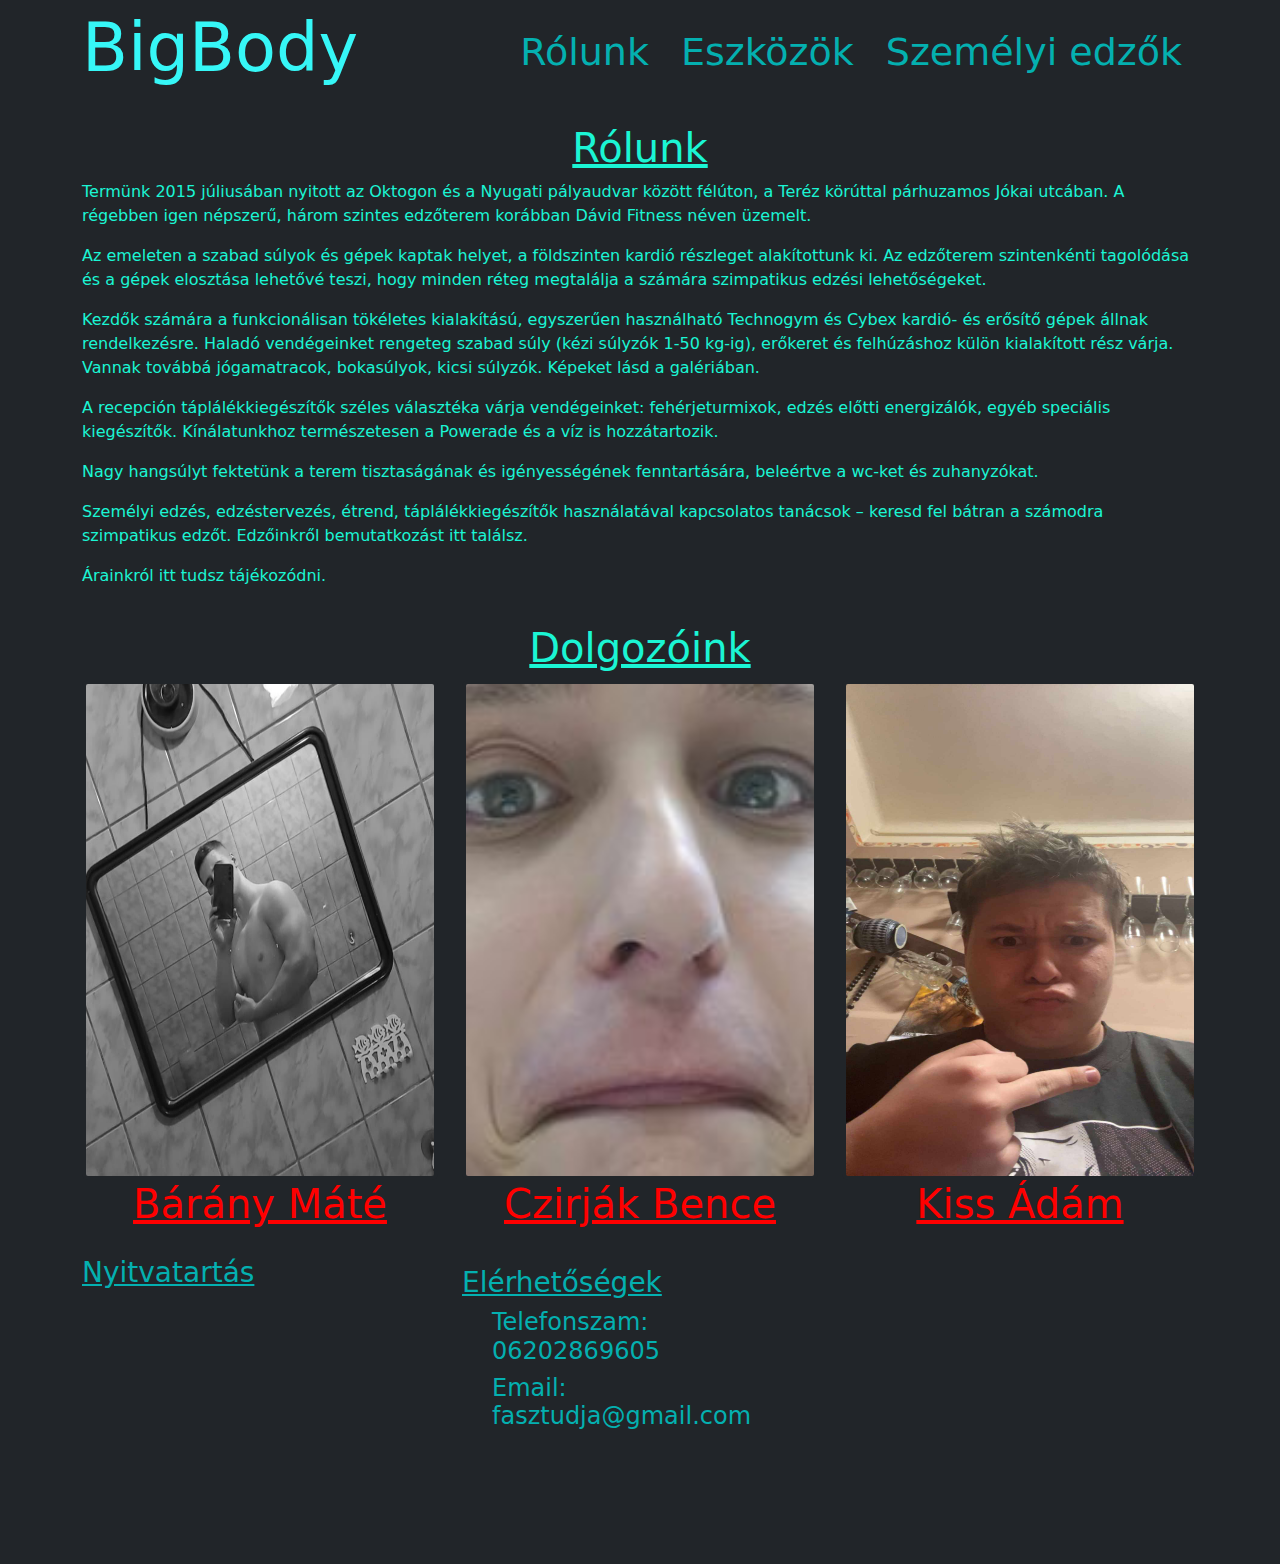
==== index.html @ a2aed781 "footer" ====
<!DOCTYPE html>
<html lang="hu">
<head>
    <meta charset="UTF-8">
    <meta name="viewport" content="width=device-width, initial-scale=1.0">
    <link rel="stylesheet" href="css/bootstrap.min.css" type="text/css">
    <link rel="stylesheet" href="css/style.css" type="text/css">
    <script src="https://cdn.jsdelivr.net/npm/bootstrap@5.3.3/dist/js/bootstrap.bundle.min.js"></script>
    <title>BigBody edzőterem</title>
</head>
<body class="bg-dark">
    <div class="container container-fluid fejlec">
        <nav class="navbar ">
            <h1 class=" bigbody">BigBody</h1>
            <ul class="nav">
                 <li class="nav-item"><a class="nav-link active valt" href="index.html">Rólunk</a></li> 
                <li class="nav-item"><a class="nav-link valt" href="page/eszkozok.html">Eszközök</a></li>
                <li class="nav-item"><a class="nav-link valt" href="page/szemelyi.html">Személyi edzők</a></li>
            </ul>
        </nav>
    </div>
    <div class="container">
        <div class="row">
            <h2 class="asd">Rólunk</h2>
            <p class="szoveg">Termünk 2015 júliusában nyitott az Oktogon és a Nyugati pályaudvar között félúton, a Teréz körúttal párhuzamos Jókai utcában. A régebben igen népszerű, három szintes edzőterem korábban Dávid Fitness néven üzemelt. </p>
                
            <p class="szoveg">    Az emeleten a szabad súlyok és gépek kaptak helyet, a földszinten kardió részleget alakítottunk ki. Az edzőterem szintenkénti tagolódása és a gépek elosztása lehetővé teszi, hogy minden réteg megtalálja a számára szimpatikus edzési lehetőségeket.
                </p>
            <p class="szoveg">   Kezdők számára a funkcionálisan tökéletes kialakítású, egyszerűen használható Technogym és Cybex kardió- és erősítő gépek állnak rendelkezésre. Haladó vendégeinket rengeteg szabad súly (kézi súlyzók 1-50 kg-ig), erőkeret és felhúzáshoz külön kialakított rész várja. Vannak továbbá jógamatracok, bokasúlyok, kicsi súlyzók. Képeket lásd a galériában.
                </p> 
            <p class="szoveg">   A recepción táplálékkiegészítők széles választéka várja vendégeinket: fehérjeturmixok, edzés előtti energizálók, egyéb speciális kiegészítők. Kínálatunkhoz természetesen a Powerade és a víz is hozzátartozik.
                </p> 
            <p class="szoveg">  Nagy hangsúlyt fektetünk a terem tisztaságának és igényességének fenntartására, beleértve a wc-ket és zuhanyzókat.
                </p>  
            <p class="szoveg">  Személyi edzés, edzéstervezés, étrend, táplálékkiegészítők használatával kapcsolatos tanácsok – keresd fel bátran a számodra szimpatikus edzőt. Edzőinkről bemutatkozást itt találsz.
                </p>  
            <p class="szoveg">   Árainkról itt tudsz tájékozódni.</p> 
        <div class="container">
            <h2 class="asd">Dolgozóink</h2>
            <div class="row"> 
            <div class="col-4 "><img class="kepek img-thumbnail" src="./img/mate_1.jpg" title="Gyúrósember"><h1 class="kepnev">Bárány Máté</h1></div>
            <div class="col-4 "><img class="kepek img-thumbnail" src="./img/bence.jpg" title="Alkeszpali"><h1 class="kepnev">Czirják Bence</h1></div>
            <div class="col-4 "> <img class="kepek img-thumbnail" src="./img/adam_1.jfif" title="Zabagép"><h1 class="kepnev">Kiss Ádám</h1></div>
            </div>
            
        </div>

    </div>
    </div>
    <footer>
        <div class="container">
            <div class="row">

                
                <div  class = col-4>
                    <h3 class="nyitvatartas">Nyitvatartás</h3>
                    <ul class="napok">
                        <li><h4>Hetfő: 08:00 - 21: 00</h4> </li>
                        <li><h4> Kedd: 08:00 - 21: 00</h4></li>
                        <li><h4>Szerda: 08:00 - 21: 00</h4> </li>
                        <li><h4>Csütörtök: 08:00 - 21: 00</h4> </li>
                        <li><h4>Péntek: 08:00 - 21: 00</h4> </li>
                        <li><h4>Szombat: 08:00 - 20: 00</h4> </li>
                        <li><h4> Vasárnap: 08:00 - 19: 00</h4></li>
                    </ul>
                </div>

                <div  class = col-4>
                    <h3 class="asd1">Elérhetőségek</h3>
                    <h4 class="asd2">Telefonszam: 06202869605</h4>
                    <h4 class="asd2">Email: fasztudja@gmail.com</h4>
                    <h4 class="asd2"></h4>
                </div>

               
                <div class =  col-4>

                </div>
            </div>
        </div>
        
    </footer>
    
    
    
</body>
</html>
---- css/style.css ----
body{
 background-image: url(https://cdn.kibrispdr.org/data/78/design-black-background-28.jpg);
 background-position: right;
 background-repeat: repeat-y;
}
.bigbody{
    color: #36f7f7;
    font-size: 67px;
}
.valt{color: #04b0b0;
}

.fejlec {
    font-size: 38px;
    
}
.asd{color: #1bf5d4;
    font-style:initial;
    text-align: center;
    margin-top: 20px;
    text-decoration: underline;
    font-size: 40px;}

.elerheto{ color: red;
            text-align: left;
            padding: 50px;
            padding-left: 0px;}

.dolgozok{ color: red;
             text-align: right;
             padding: 50px;}

.kepek{
         height: 500px ;
         width: 500px;}

.img-thumbnail{background-color: #212529;
                border: none;}        
         

.kepnev{text-align: center;
        color: red;
        text-decoration:underline;}

.szoveg{color: #1bf5d4}
.asd1{
        margin-top: 30px;
        color: #04b0b0;
        text-decoration: underline;}
.asd2{margin-left: 30px;
        color: #04b0b0;}
.napok{list-style-type: none;
        }

.nyitvatartas{ text-decoration: underline;
                margin-top: 20px;
                color: #04b0b0;}
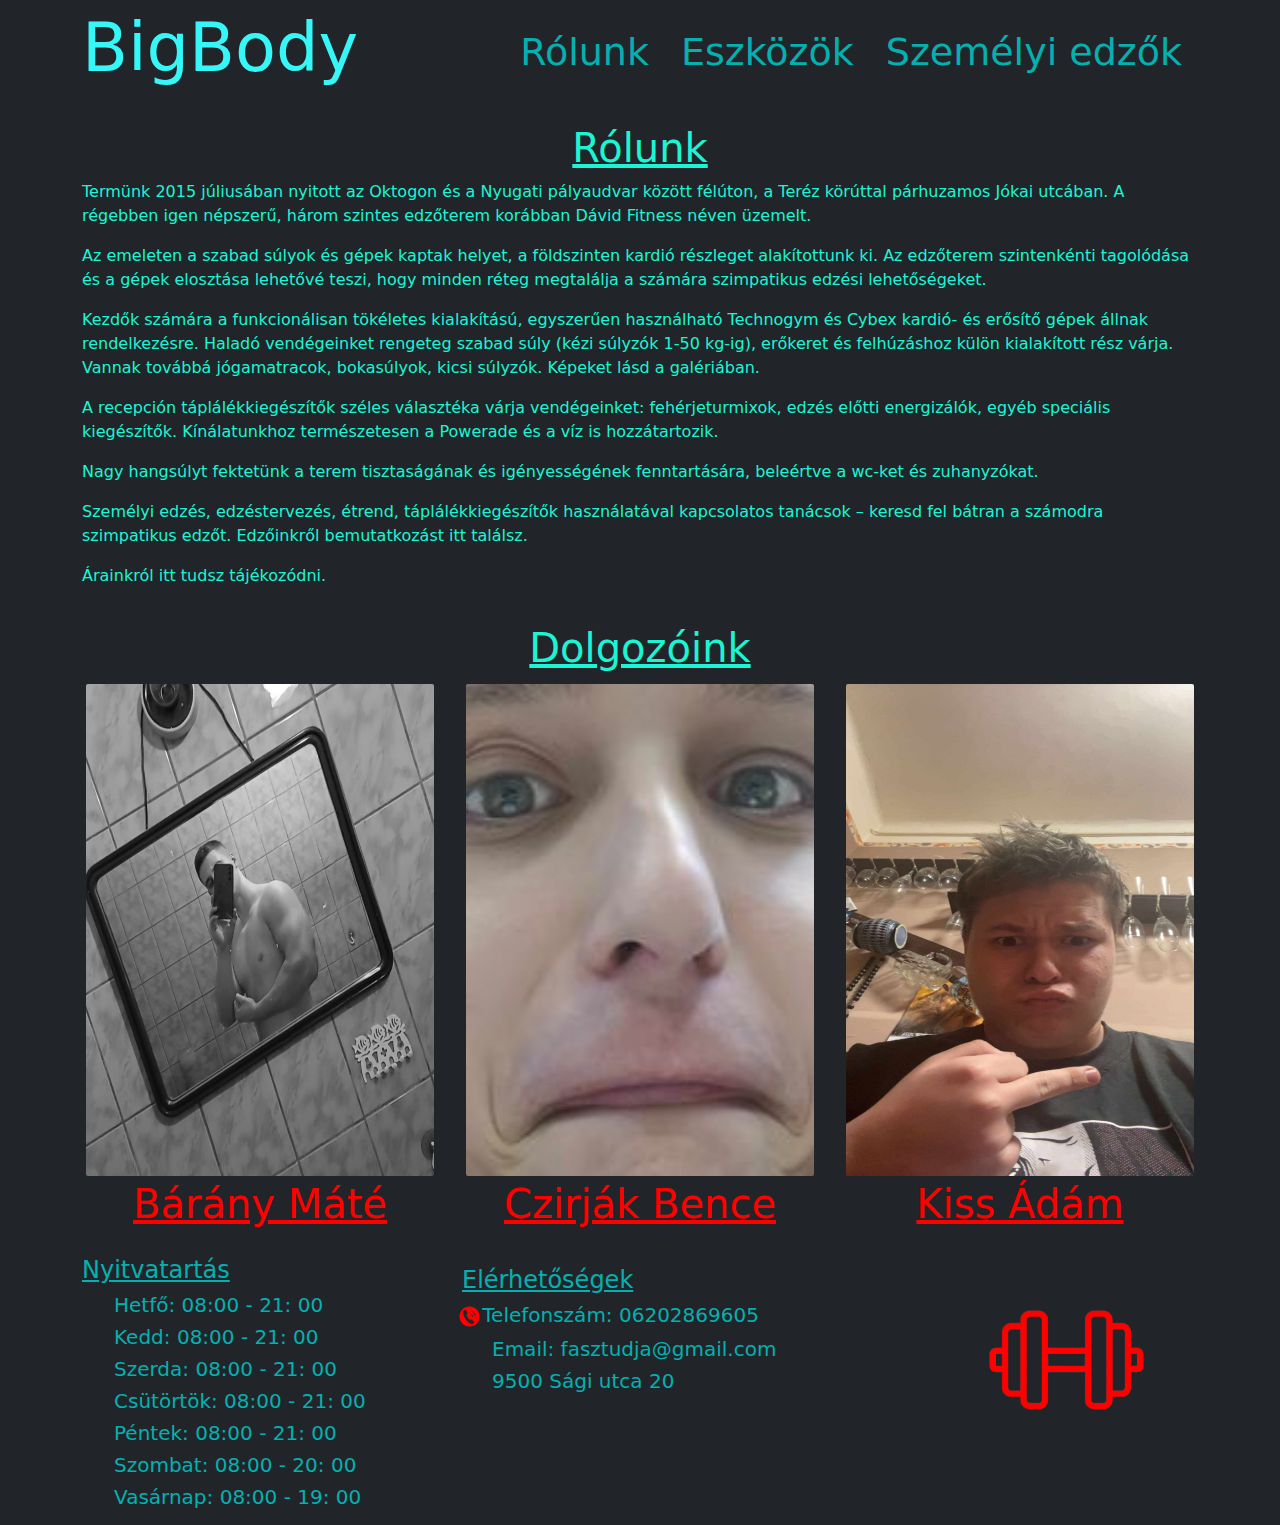
==== commit 976ff898: "footer2" ====
--- a/index.html
+++ b/index.html
@@ -53,27 +53,28 @@
 
                 
                 <div  class = col-4>
-                    <h3 class="nyitvatartas">Nyitvatartás</h3>
+                    <h4 class="nyitvatartas">Nyitvatartás</h4>
                     <ul class="napok">
-                        <li><h4>Hetfő: 08:00 - 21: 00</h4> </li>
-                        <li><h4> Kedd: 08:00 - 21: 00</h4></li>
-                        <li><h4>Szerda: 08:00 - 21: 00</h4> </li>
-                        <li><h4>Csütörtök: 08:00 - 21: 00</h4> </li>
-                        <li><h4>Péntek: 08:00 - 21: 00</h4> </li>
-                        <li><h4>Szombat: 08:00 - 20: 00</h4> </li>
-                        <li><h4> Vasárnap: 08:00 - 19: 00</h4></li>
+                        <li><h5>Hetfő: 08:00 - 21: 00</h5> </li>
+                        <li><h5> Kedd: 08:00 - 21: 00</h5></li>
+                        <li><h5>Szerda: 08:00 - 21: 00</h5> </li>
+                        <li><h5>Csütörtök: 08:00 - 21: 00</h5> </li>
+                        <li><h5>Péntek: 08:00 - 21: 00</h5> </li>
+                        <li><h5>Szombat: 08:00 - 20: 00</h5> </li>
+                        <li><h5> Vasárnap: 08:00 - 19: 00</h5></li>
                     </ul>
                 </div>
 
                 <div  class = col-4>
-                    <h3 class="asd1">Elérhetőségek</h3>
-                    <h4 class="asd2">Telefonszam: 06202869605</h4>
-                    <h4 class="asd2">Email: fasztudja@gmail.com</h4>
-                    <h4 class="asd2"></h4>
+                    <h4 class="asd1">Elérhetőségek</h4>
+                    <h5 class="asd3"><img src="./img/telo.png" class="telo">Telefonszám: 06202869605</h5>
+                    <h5 class="asd2">Email: fasztudja@gmail.com</h5>
+                    <h5 class="asd2">9500 Sági utca 20</h5>
                 </div>
 
                
                 <div class =  col-4>
+                    <img src="./img/suly.png" class="sulyzo">
 
                 </div>
             </div>
--- a/css/style.css
+++ b/css/style.css
@@ -49,9 +49,18 @@
         text-decoration: underline;}
 .asd2{margin-left: 30px;
         color: #04b0b0;}
+.asd3{margin-left: -5px;
+            color: #04b0b0;}
+
 .napok{list-style-type: none;
-        }
+        color: #04b0b0;}
 
 .nyitvatartas{ text-decoration: underline;
                 margin-top: 20px;
-                color: #04b0b0;}+                color: #04b0b0;}
+
+.sulyzo{width: 70%;
+        margin-left: 100px;
+        margin-top: 50px;}
+
+.telo{width: 7%;}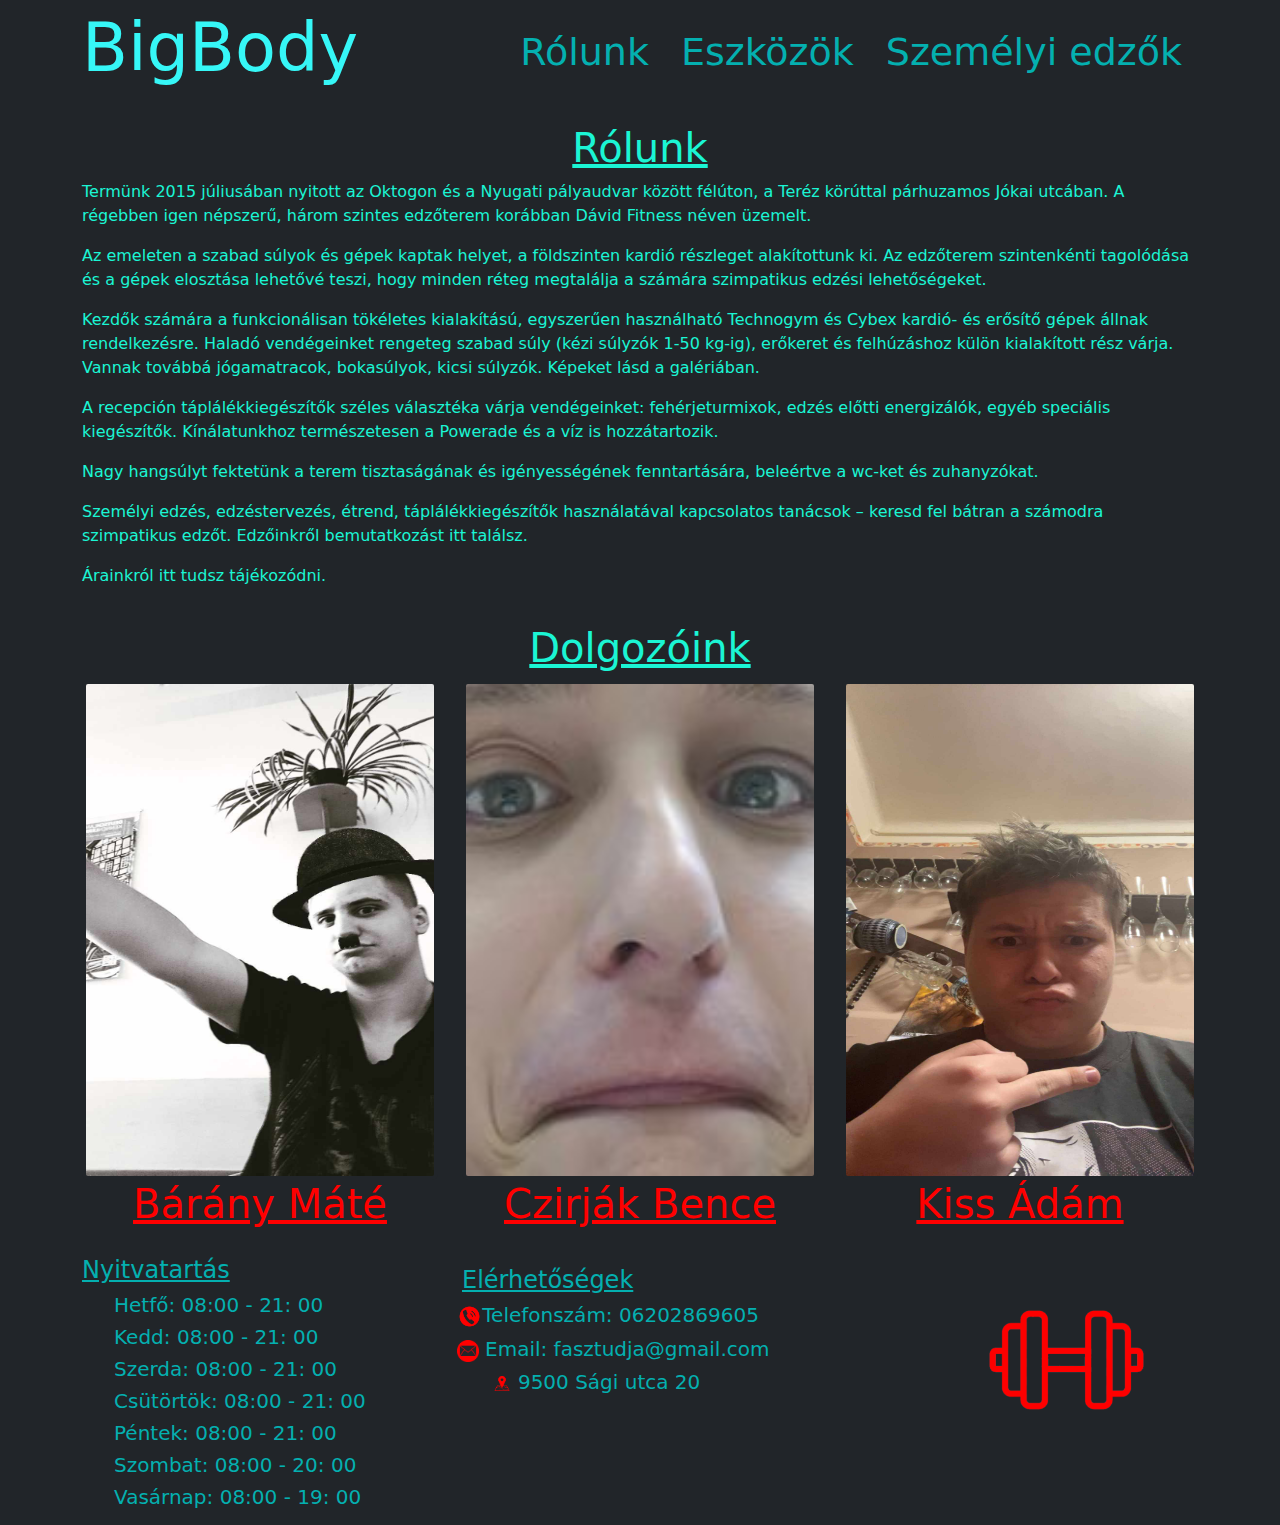
==== commit fcb4e78c: "asd34" ====
--- a/index.html
+++ b/index.html
@@ -38,7 +38,7 @@
         <div class="container">
             <h2 class="asd">Dolgozóink</h2>
             <div class="row"> 
-            <div class="col-4 "><img class="kepek img-thumbnail" src="./img/mate_1.jpg" title="Gyúrósember"><h1 class="kepnev">Bárány Máté</h1></div>
+            <div class="col-4 "><img class="kepek img-thumbnail" src="./img/mate_2.jfif" title="Gyúrósember"><h1 class="kepnev">Bárány Máté</h1></div>
             <div class="col-4 "><img class="kepek img-thumbnail" src="./img/bence.jpg" title="Alkeszpali"><h1 class="kepnev">Czirják Bence</h1></div>
             <div class="col-4 "> <img class="kepek img-thumbnail" src="./img/adam_1.jfif" title="Zabagép"><h1 class="kepnev">Kiss Ádám</h1></div>
             </div>
@@ -50,26 +50,24 @@
     <footer>
         <div class="container">
             <div class="row">
-
-                
-                <div  class = col-4>
+                 <div  class = col-4>
                     <h4 class="nyitvatartas">Nyitvatartás</h4>
                     <ul class="napok">
                         <li><h5>Hetfő: 08:00 - 21: 00</h5> </li>
-                        <li><h5> Kedd: 08:00 - 21: 00</h5></li>
+                        <li><h5>Kedd: 08:00 - 21: 00</h5></li>
                         <li><h5>Szerda: 08:00 - 21: 00</h5> </li>
                         <li><h5>Csütörtök: 08:00 - 21: 00</h5> </li>
                         <li><h5>Péntek: 08:00 - 21: 00</h5> </li>
                         <li><h5>Szombat: 08:00 - 20: 00</h5> </li>
-                        <li><h5> Vasárnap: 08:00 - 19: 00</h5></li>
+                        <li><h5>Vasárnap: 08:00 - 19: 00</h5></li>
                     </ul>
                 </div>
 
                 <div  class = col-4>
                     <h4 class="asd1">Elérhetőségek</h4>
                     <h5 class="asd3"><img src="./img/telo.png" class="telo">Telefonszám: 06202869605</h5>
-                    <h5 class="asd2">Email: fasztudja@gmail.com</h5>
-                    <h5 class="asd2">9500 Sági utca 20</h5>
+                    <h5 class="asd3"><img src="./img/email.png" class="email"> Email: fasztudja@gmail.com</h5>
+                    <h5 class="asd2"><img src="./img/hely.png" class="email"> 9500 Sági utca 20</h5>
                 </div>
 
                
--- a/css/style.css
+++ b/css/style.css
@@ -63,4 +63,5 @@
         margin-left: 100px;
         margin-top: 50px;}
 
-.telo{width: 7%;}+.telo{width: 7%;}
+.email{width: 6%;}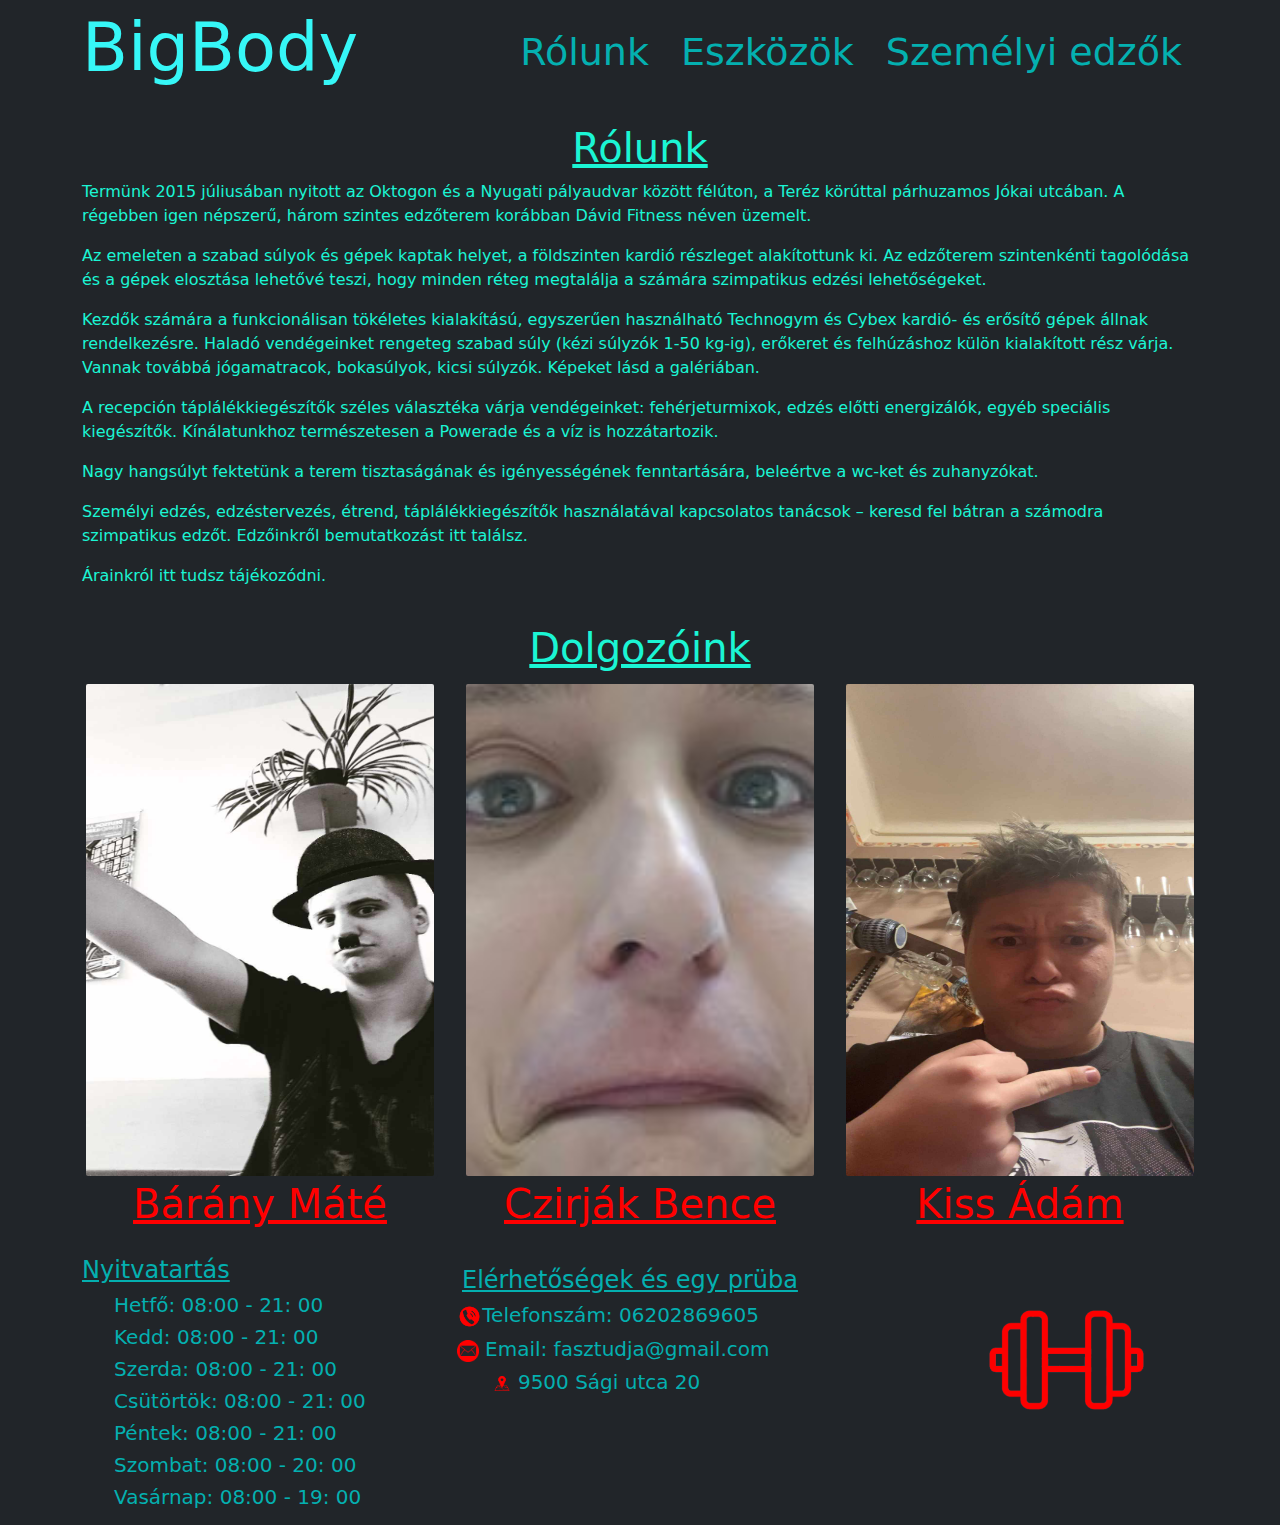
==== commit 7c7c518d: "próba" ====
--- a/index.html
+++ b/index.html
@@ -64,7 +64,7 @@
                 </div>
 
                 <div  class = col-4>
-                    <h4 class="asd1">Elérhetőségek</h4>
+                    <h4 class="asd1">Elérhetőségek és egy prüba</h4>
                     <h5 class="asd3"><img src="./img/telo.png" class="telo">Telefonszám: 06202869605</h5>
                     <h5 class="asd3"><img src="./img/email.png" class="email"> Email: fasztudja@gmail.com</h5>
                     <h5 class="asd2"><img src="./img/hely.png" class="email"> 9500 Sági utca 20</h5>
--- a/css/style.css
+++ b/css/style.css
@@ -64,4 +64,69 @@
         margin-top: 50px;}
 
 .telo{width: 7%;}
-.email{width: 6%;}+.email{width: 6%;}
+
+
+
+
+
+
+
+
+
+
+
+
+
+
+
+
+
+
+
+
+
+
+
+
+
+
+
+
+
+
+
+
+
+
+
+
+
+
+
+
+
+
+
+
+.szin{color: #1bf5d4;}
+
+
+.leiras{color: #1bf5d4;
+        font-style: italic;
+        text-align: justify;
+        font-size: 1.3rem;}
+
+.Szemely1{float: right;
+          height: 250px;}
+
+
+.kepnev1{text-align: center;
+        color: red;
+        text-decoration: underline;}
+
+.felsor{color: #1bf5d4;}
+
+
+
+>>>>>>> 772bfde32240fd367de8f738e9366ddd960b19ae
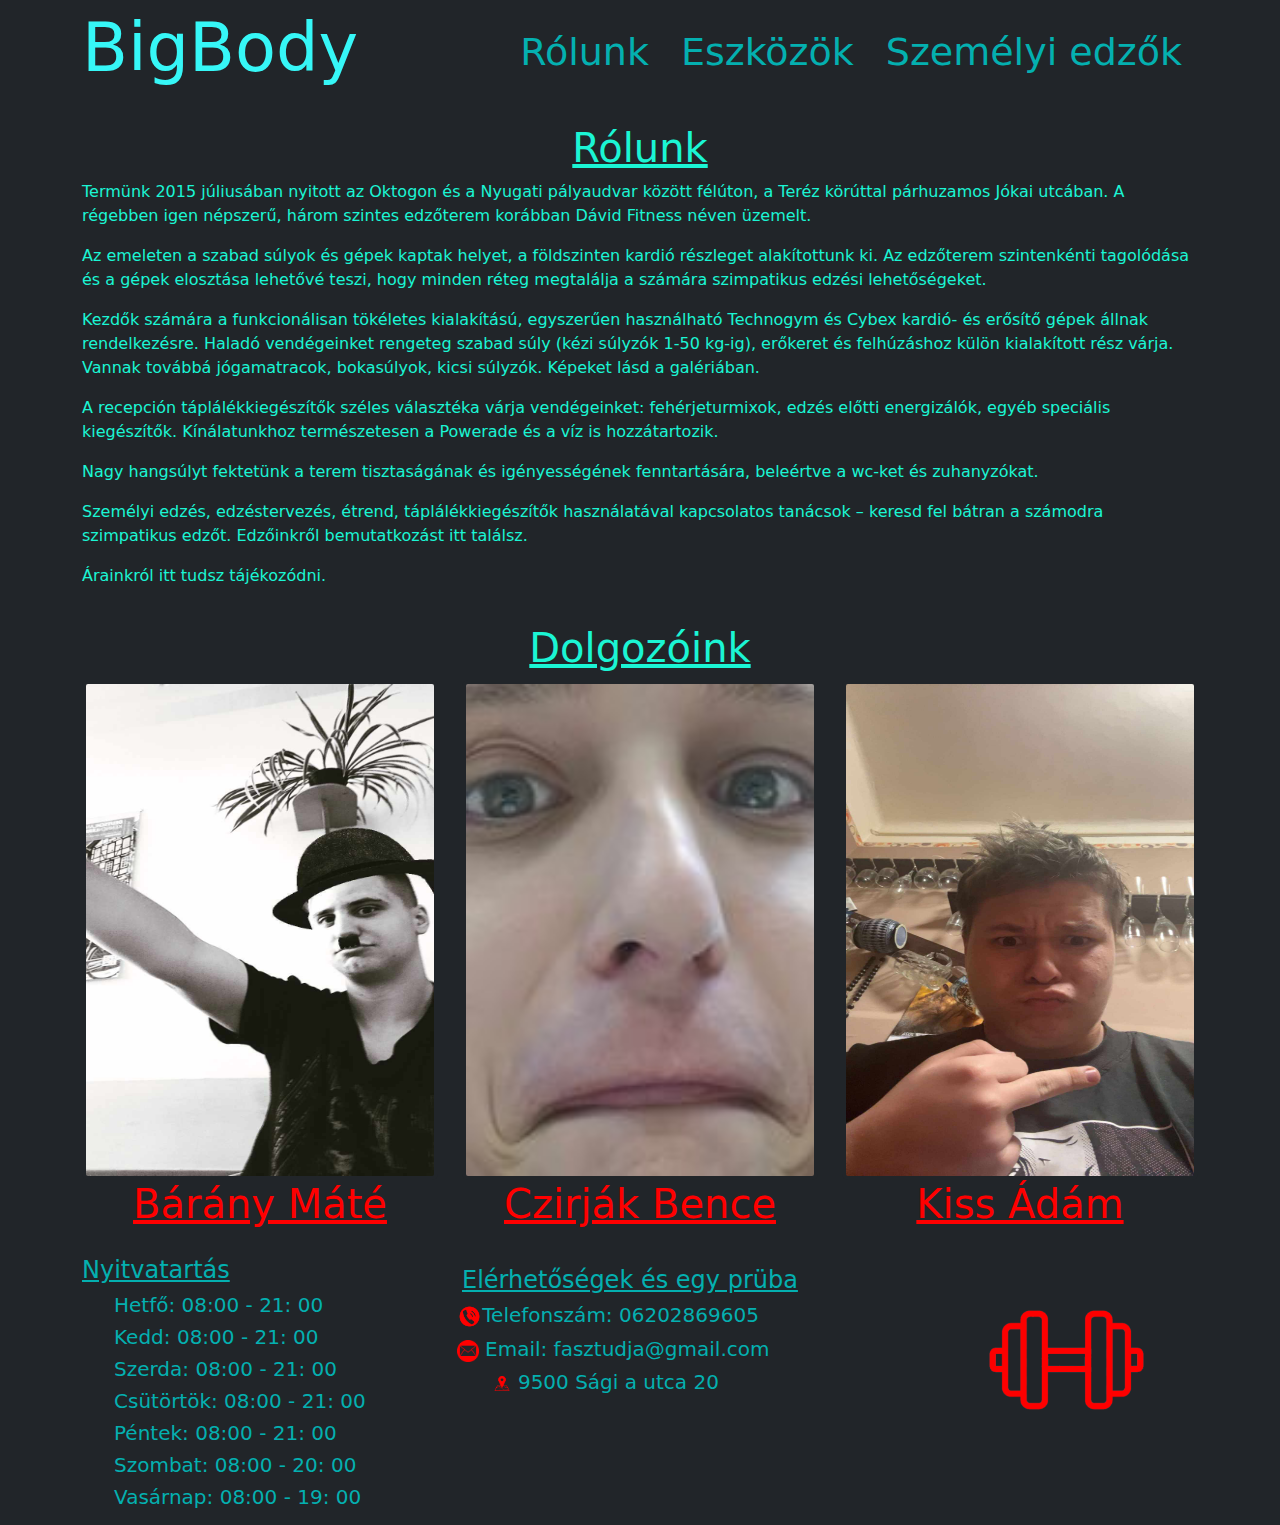
==== commit b92af6e8: "proba11" ====
--- a/index.html
+++ b/index.html
@@ -67,7 +67,7 @@
                     <h4 class="asd1">Elérhetőségek és egy prüba</h4>
                     <h5 class="asd3"><img src="./img/telo.png" class="telo">Telefonszám: 06202869605</h5>
                     <h5 class="asd3"><img src="./img/email.png" class="email"> Email: fasztudja@gmail.com</h5>
-                    <h5 class="asd2"><img src="./img/hely.png" class="email"> 9500 Sági utca 20</h5>
+                    <h5 class="asd2"><img src="./img/hely.png" class="email"> 9500 Sági a utca 20</h5>
                 </div>
 
                
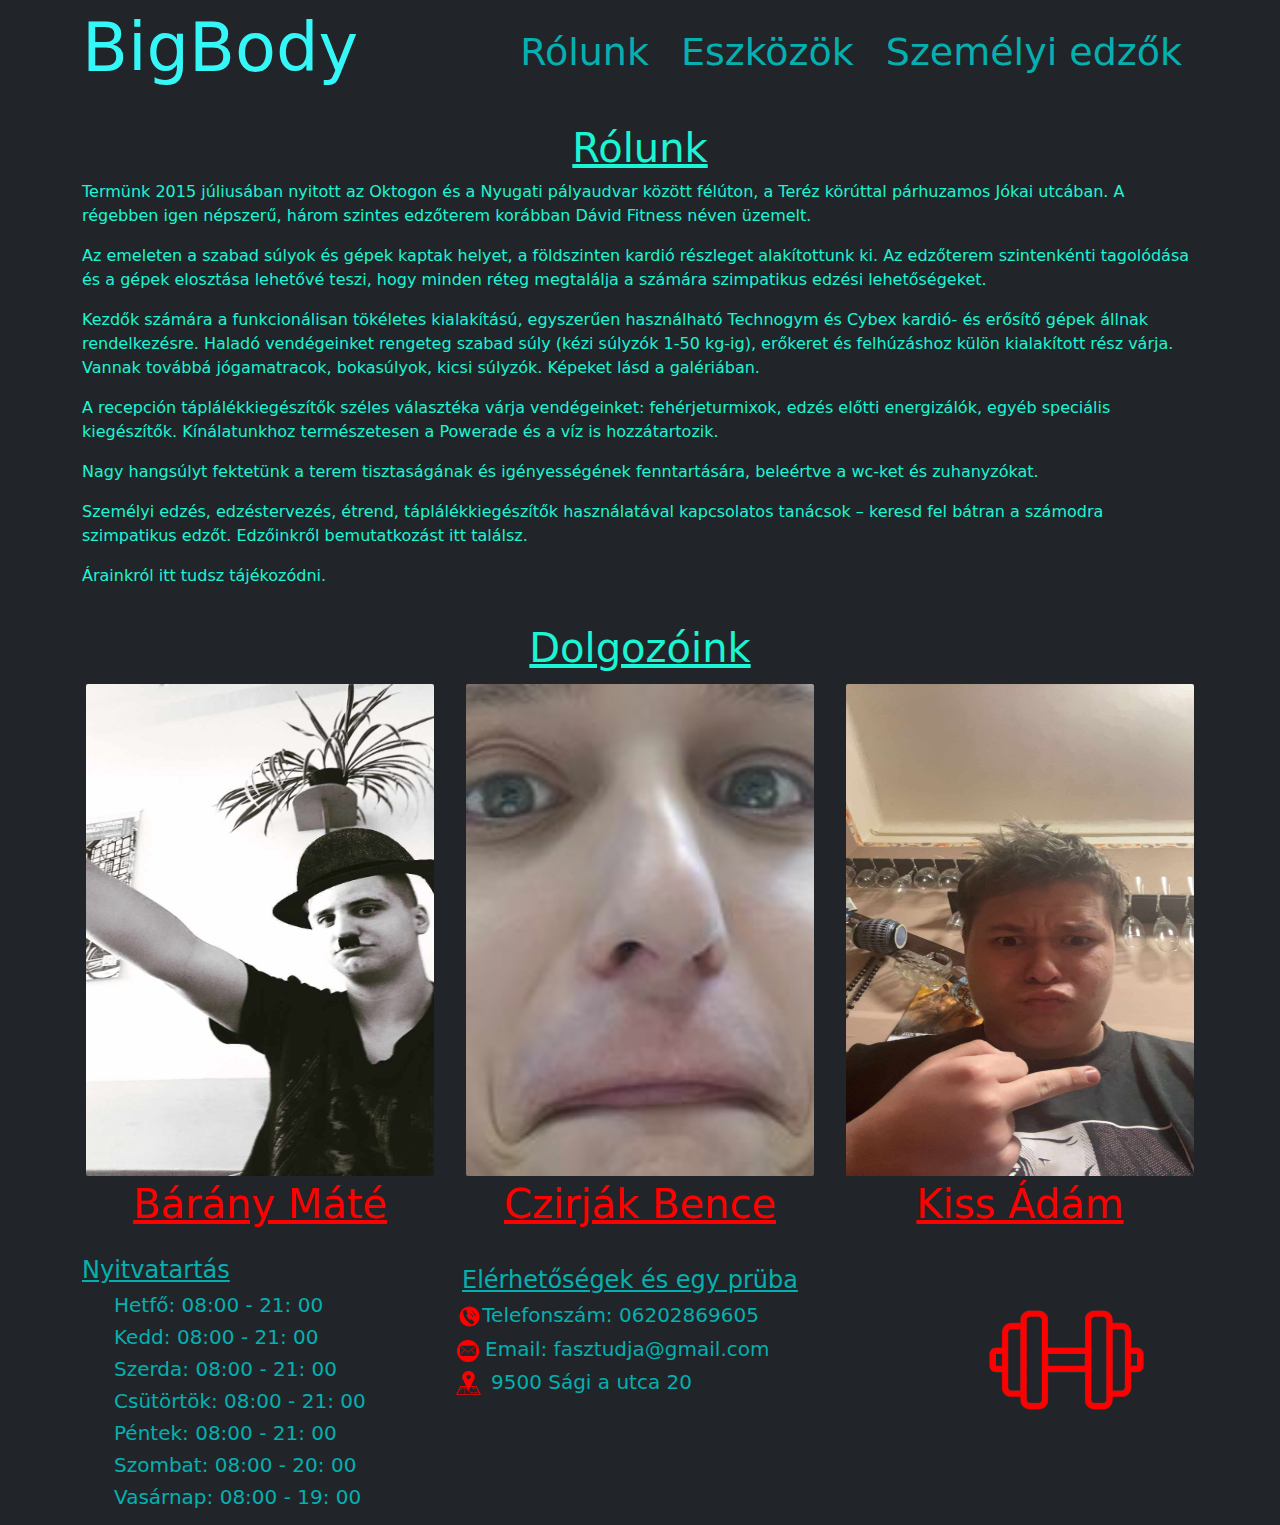
==== commit 5049579e: "a hely cuccor arreb raktam" ====
--- a/index.html
+++ b/index.html
@@ -67,7 +67,7 @@
                     <h4 class="asd1">Elérhetőségek és egy prüba</h4>
                     <h5 class="asd3"><img src="./img/telo.png" class="telo">Telefonszám: 06202869605</h5>
                     <h5 class="asd3"><img src="./img/email.png" class="email"> Email: fasztudja@gmail.com</h5>
-                    <h5 class="asd2"><img src="./img/hely.png" class="email"> 9500 Sági a utca 20</h5>
+                    <h5 class="asd4"><img src="./img/hely.png" class="hely"> 9500 Sági a utca 20</h5>
                 </div>
 
                
--- a/css/style.css
+++ b/css/style.css
@@ -65,6 +65,10 @@
 
 .telo{width: 7%;}
 .email{width: 6%;}
+.hely{width: 10%;
+       margin-left: -40px; }
+.asd4{margin-left: 30px;
+        color: #04b0b0;}
 
 
 
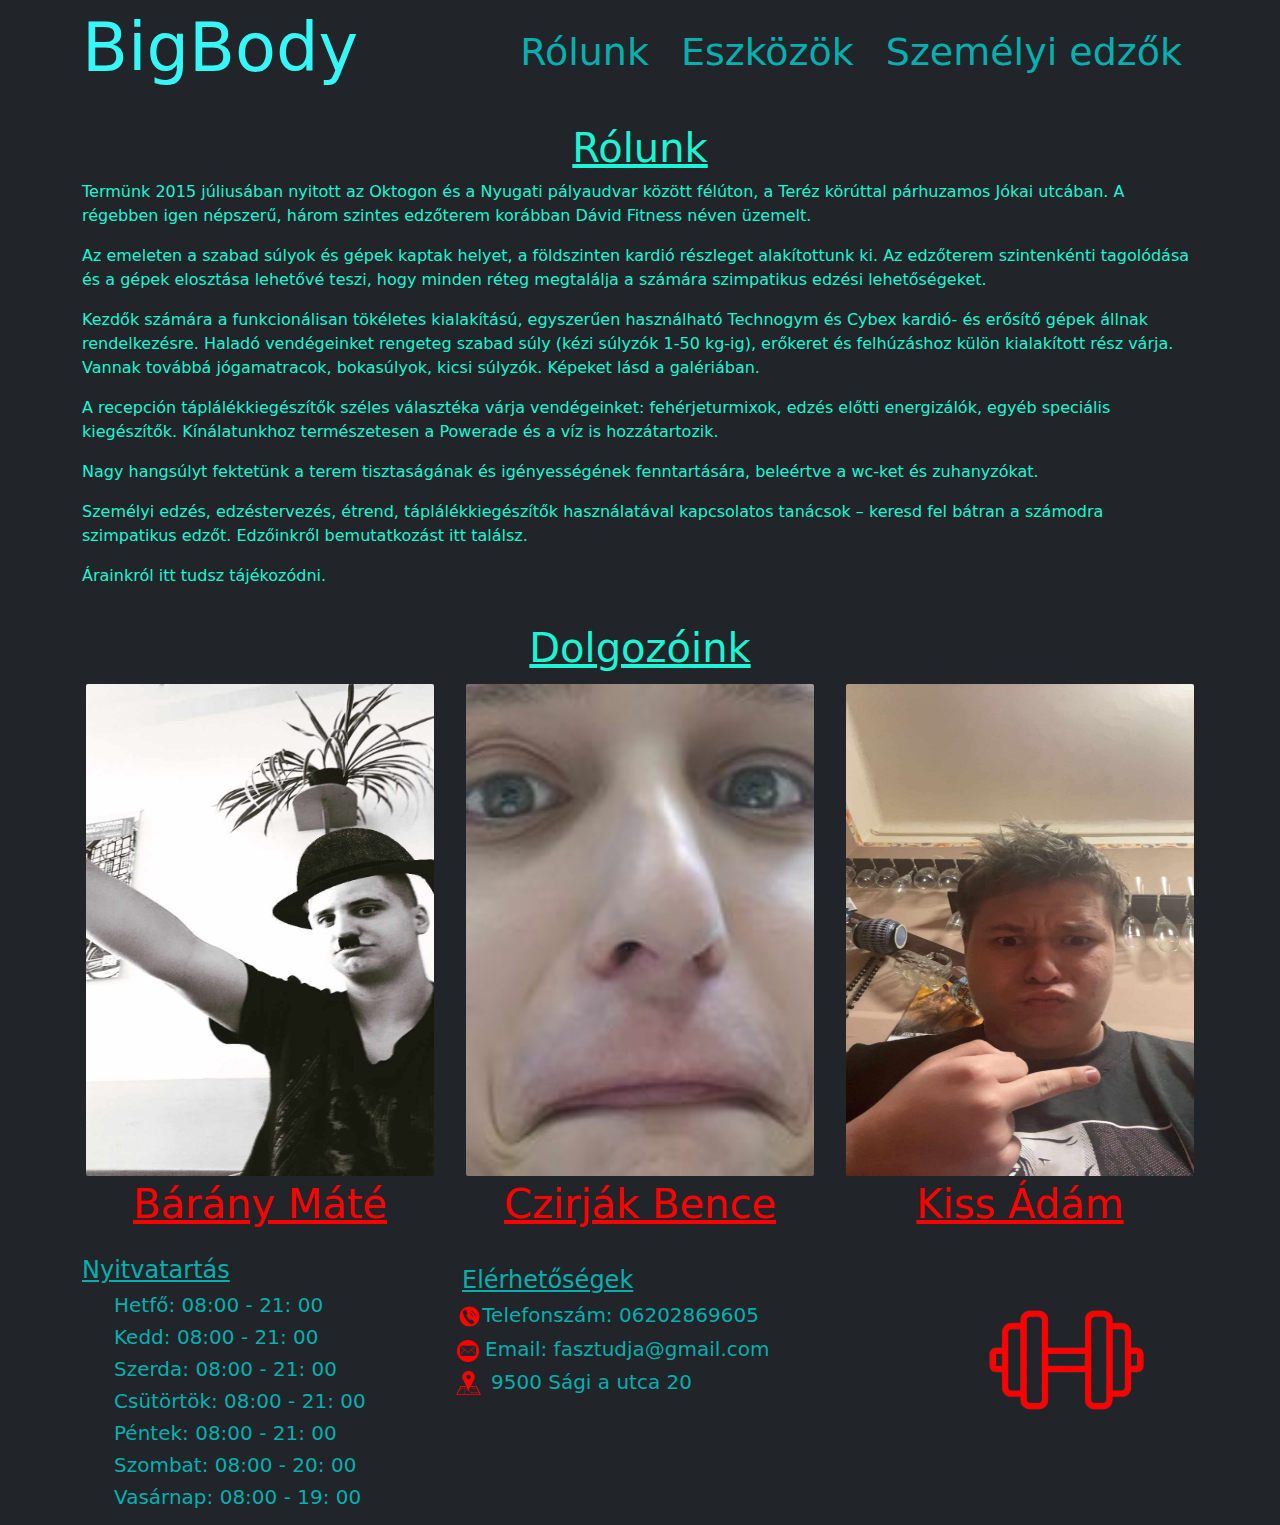
==== commit cc758b0a: "fav-icon" ====
--- a/index.html
+++ b/index.html
@@ -6,6 +6,7 @@
     <link rel="stylesheet" href="css/bootstrap.min.css" type="text/css">
     <link rel="stylesheet" href="css/style.css" type="text/css">
     <script src="https://cdn.jsdelivr.net/npm/bootstrap@5.3.3/dist/js/bootstrap.bundle.min.js"></script>
+    <link rel="shortcut icon" href="img/icon.png" type="image/x-icon">
     <title>BigBody edzőterem</title>
 </head>
 <body class="bg-dark">
@@ -64,7 +65,7 @@
                 </div>
 
                 <div  class = col-4>
-                    <h4 class="asd1">Elérhetőségek és egy prüba</h4>
+                    <h4 class="asd1">Elérhetőségek</h4>
                     <h5 class="asd3"><img src="./img/telo.png" class="telo">Telefonszám: 06202869605</h5>
                     <h5 class="asd3"><img src="./img/email.png" class="email"> Email: fasztudja@gmail.com</h5>
                     <h5 class="asd4"><img src="./img/hely.png" class="hely"> 9500 Sági a utca 20</h5>
